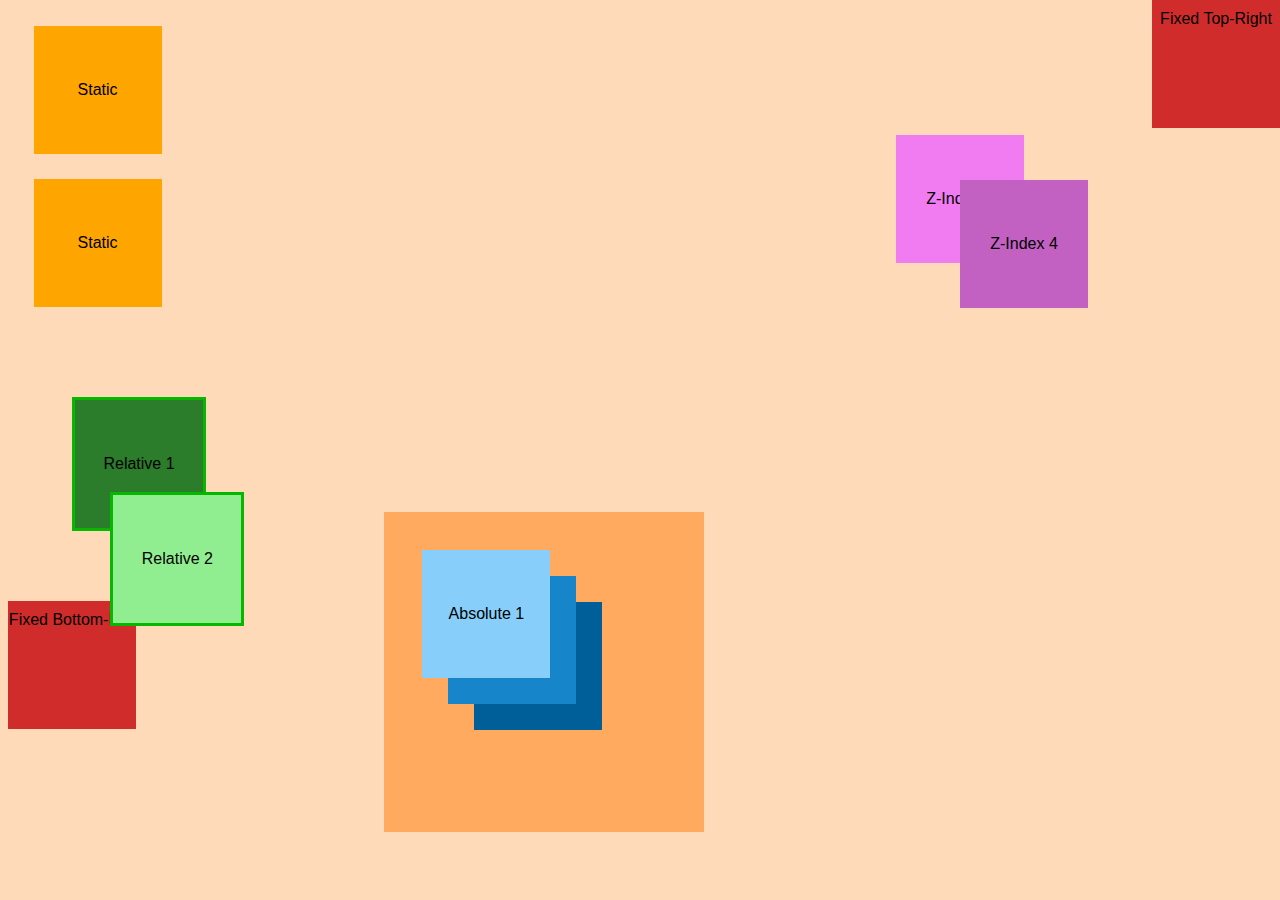
==== index.html @ 9e0d685a "Rename task.html to index.html" ====
<!DOCTYPE html>
<html lang="en">

<head>
    <meta charset="UTF-8">
    <meta name="viewport" content="width=device-width, initial-scale=1.0">
    <title>Advanced Positioning Task</title>
    <style>
        body
        {
            background-color: peachpuff;
            text-wrap: wrap;
            font-family: Verdana, Geneva, Tahoma, sans-serif;
        }
        .box-static
        {
            display:flex;
            flex-direction: row;
            background-color: orange;
            width: 10vw;
            height: 10vw;
            text-align: center;
            align-items: center;
            justify-content:center;
            border: 3px;
            margin: 2vw;
            text-wrap: wrap;
        }
        .box-relative-1
        {
            display:block;
            width: 10vw;
            height: 10vw;
            text-align: center;
            line-height: 10vw;
            position: relative;
            top: 5vw;
            left:5vw;
            background-color: rgb(43, 124, 43);
            border: 3px solid rgb(6, 183, 0);
        }
        .box-relative-2
        {
            display:block;
            width: 10vw;
            height: 10vw;
            text-align: center;
            line-height: 10vw;
            position: relative;
            top: 2vw;
            left:8vw;
            background-color: lightgreen;
            border: 3px solid rgb(6, 183, 0);
        }
        .container
        {
            display: block;
            width: 25vw;
            height: 25vw;
            text-align: center;
            line-height: 10vw;
            position:absolute;
            left: 30vw;
            top: 40vw;
            background-color: rgb(255, 170, 95);
        }
        .box-absolute-1
        {
            position:absolute;
            width: 10vw;
            height: 10vw;
            left: 3vw;
            top: 3vw;
            background-color: lightskyblue;
            z-index: 3;
        }
        .box-absolute-2
        {
            position:absolute;
            width: 10vw;
            height: 10vw;
            left: 5vw;
            top: 5vw;
            background-color: rgb(23, 133, 202);
            z-index: 2;
        }
        .box-absolute-3
        {
            position:absolute;
            width: 10vw;
            height: 10vw;
            left: 7vw;
            top: 7vw;
            background-color: rgb(0, 94, 152);
            z-index: 1;
        }
        .box-zindex-1
        {
            position:absolute;
            top: 15%;
            left:70%;
            width: 10vw;
            height: 10vw;
            background-color: rgb(241, 123, 241);
            z-index: 1;
            text-align: center;
            line-height: 10vw;
        }
        .box-zindex-2
        {
            position:absolute;
            top: 20%;
            left:75%;
            width: 10vw;
            height: 10vw;
            background-color: rgb(195, 97, 195);
            z-index: 2;
            text-align: center;
            line-height: 10vw;
        }
        .box-fixed-1
        {
            width: 10vw;
            height: 10vw;
            display:block;
            position:absolute;
            top:0%;
            left:90%;
            background-color: rgb(209, 44, 44);
            text-align: center;
            line-height: 3vw;
        }
        .box-fixed-2
        {
            width: 10vw;
            height: 10vw;
            display:flexbox;
            justify-content: start;
            align-items: end;
            background-color: rgb(209, 44, 44);
            text-align: center;
            line-height: 3vw;
        }
        @media only screen and (max-width: 600px) 
        {
            *
            {
                font-size: 0.8em; 
            }
        }
        @media only screen and (min-width: 601px) 
        {
            * 
            {
                font-size: 1em; 
            }   
        }
    </style>
</head>

<body>

    <!-- Static positioned boxes -->
    <div class="box-static">Static</div>
    <div class="box-static">Static</div>
    
    <!-- Relative positioned boxes -->
    <div class="box-relative-1">Relative 1</div>
    <div class="box-relative-2">Relative 2</div>

    <!-- Container with absolute positioned boxes inside -->
    <div class="container">
        <div class="box-absolute-1">Absolute 1</div>
        <div class="box-absolute-2">Absolute 2</div>
        <div class="box-absolute-3">Absolute 3</div>
    </div>

    <!-- Overlapping boxes with z-index outside container -->
    <div class="box-zindex-1">Z-Index 5</div>
    <div class="box-zindex-2">Z-Index 4</div>

    <!-- Fixed positioned boxes -->
    <div class="box-fixed-1">Fixed Top-Right</div>
    <div class="box-fixed-2">Fixed Bottom-Left</div>

</body>

</html>
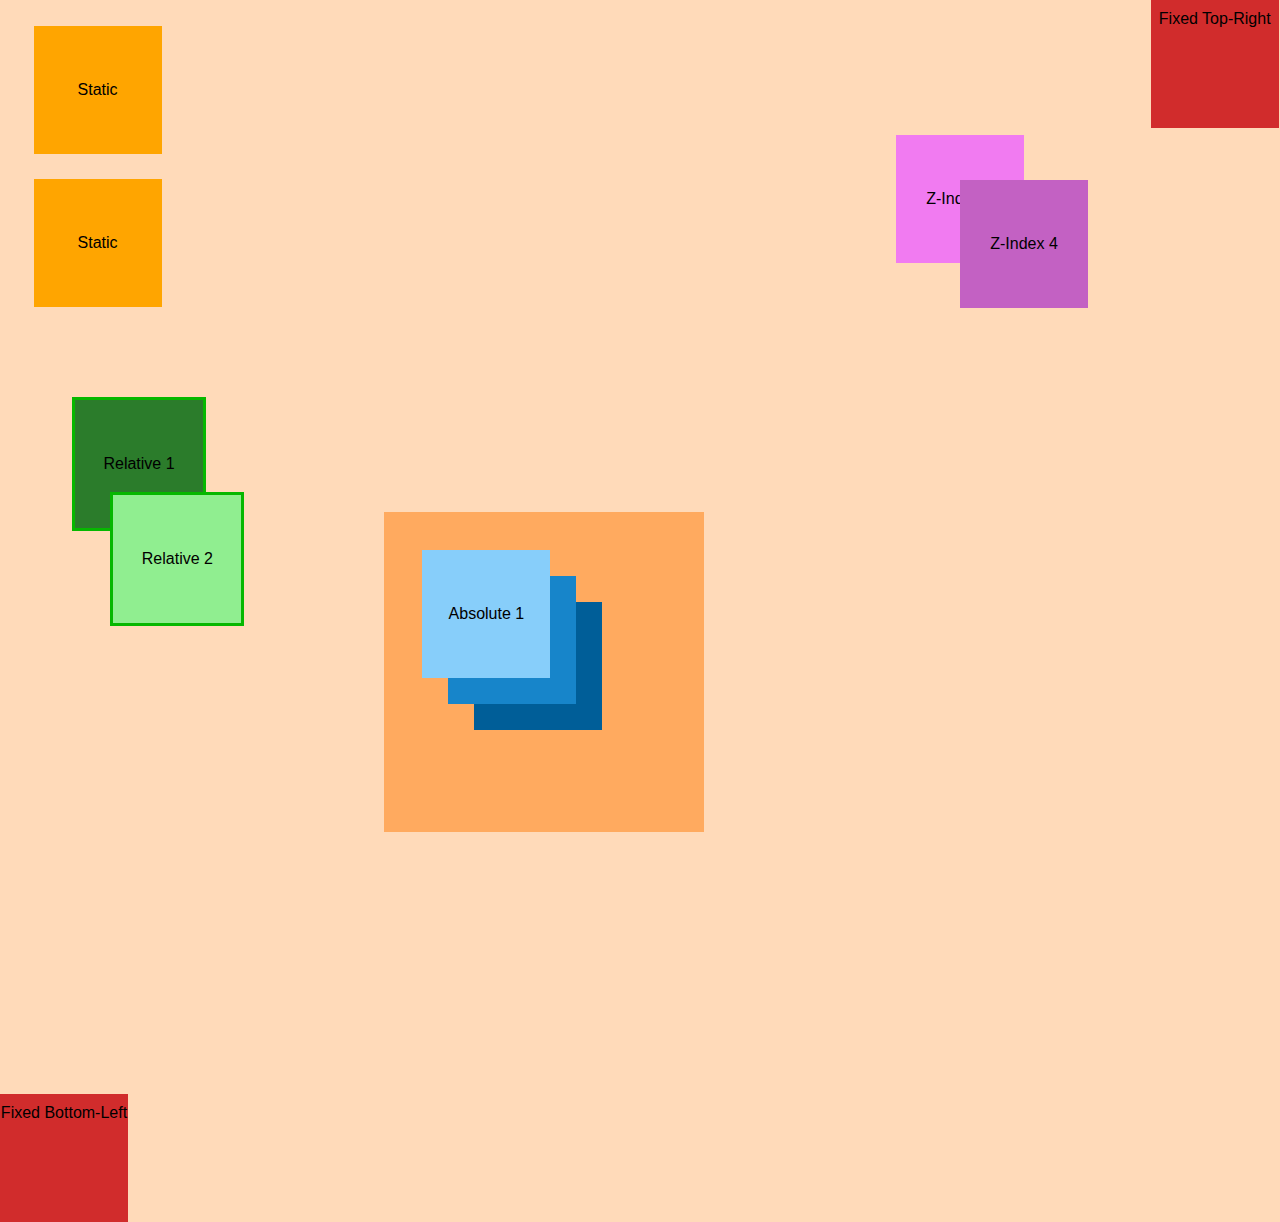
==== commit 7d424f4c: "flex-3" ====
--- a/index.html
+++ b/index.html
@@ -125,7 +125,7 @@
             display:block;
             position:absolute;
             top:0%;
-            left:90%;
+            left:89.9%;
             background-color: rgb(209, 44, 44);
             text-align: center;
             line-height: 3vw;
@@ -134,9 +134,10 @@
         {
             width: 10vw;
             height: 10vw;
-            display:flexbox;
-            justify-content: start;
-            align-items: end;
+            display:block;
+            position:absolute;
+            top:121.5%;
+            left:0%;
             background-color: rgb(209, 44, 44);
             text-align: center;
             line-height: 3vw;
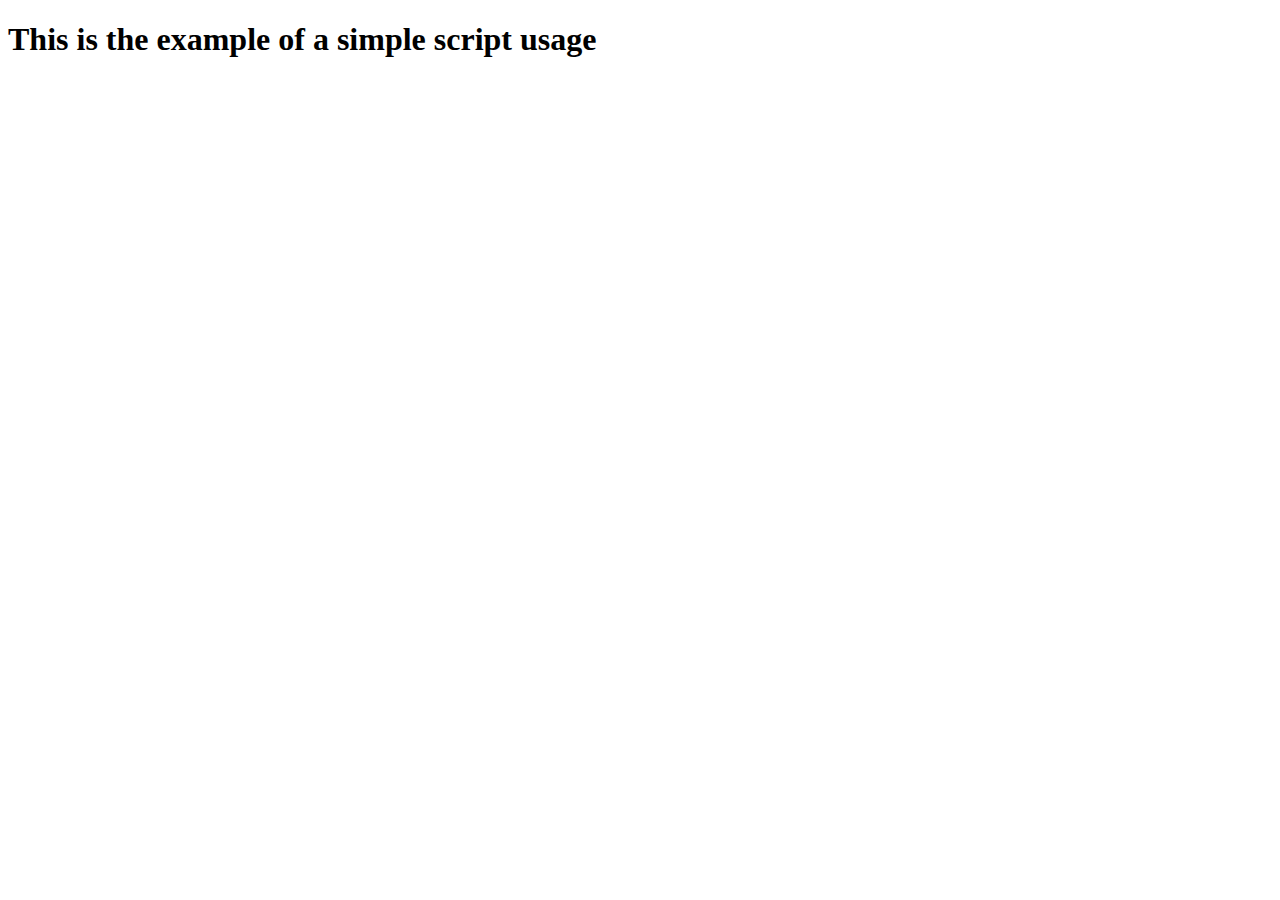
==== commit 99785f20: "script-2" ====
--- a/index.html
+++ b/index.html
@@ -1,189 +1,11 @@
 <!DOCTYPE html>
-<html lang="en">
-
-<head>
+<html lang="ru">
+  <head>
     <meta charset="UTF-8">
     <meta name="viewport" content="width=device-width, initial-scale=1.0">
-    <title>Advanced Positioning Task</title>
-    <style>
-        body
-        {
-            background-color: peachpuff;
-            text-wrap: wrap;
-            font-family: Verdana, Geneva, Tahoma, sans-serif;
-        }
-        .box-static
-        {
-            display:flex;
-            flex-direction: row;
-            background-color: orange;
-            width: 10vw;
-            height: 10vw;
-            text-align: center;
-            align-items: center;
-            justify-content:center;
-            border: 3px;
-            margin: 2vw;
-            text-wrap: wrap;
-        }
-        .box-relative-1
-        {
-            display:block;
-            width: 10vw;
-            height: 10vw;
-            text-align: center;
-            line-height: 10vw;
-            position: relative;
-            top: 5vw;
-            left:5vw;
-            background-color: rgb(43, 124, 43);
-            border: 3px solid rgb(6, 183, 0);
-        }
-        .box-relative-2
-        {
-            display:block;
-            width: 10vw;
-            height: 10vw;
-            text-align: center;
-            line-height: 10vw;
-            position: relative;
-            top: 2vw;
-            left:8vw;
-            background-color: lightgreen;
-            border: 3px solid rgb(6, 183, 0);
-        }
-        .container
-        {
-            display: block;
-            width: 25vw;
-            height: 25vw;
-            text-align: center;
-            line-height: 10vw;
-            position:absolute;
-            left: 30vw;
-            top: 40vw;
-            background-color: rgb(255, 170, 95);
-        }
-        .box-absolute-1
-        {
-            position:absolute;
-            width: 10vw;
-            height: 10vw;
-            left: 3vw;
-            top: 3vw;
-            background-color: lightskyblue;
-            z-index: 3;
-        }
-        .box-absolute-2
-        {
-            position:absolute;
-            width: 10vw;
-            height: 10vw;
-            left: 5vw;
-            top: 5vw;
-            background-color: rgb(23, 133, 202);
-            z-index: 2;
-        }
-        .box-absolute-3
-        {
-            position:absolute;
-            width: 10vw;
-            height: 10vw;
-            left: 7vw;
-            top: 7vw;
-            background-color: rgb(0, 94, 152);
-            z-index: 1;
-        }
-        .box-zindex-1
-        {
-            position:absolute;
-            top: 15%;
-            left:70%;
-            width: 10vw;
-            height: 10vw;
-            background-color: rgb(241, 123, 241);
-            z-index: 1;
-            text-align: center;
-            line-height: 10vw;
-        }
-        .box-zindex-2
-        {
-            position:absolute;
-            top: 20%;
-            left:75%;
-            width: 10vw;
-            height: 10vw;
-            background-color: rgb(195, 97, 195);
-            z-index: 2;
-            text-align: center;
-            line-height: 10vw;
-        }
-        .box-fixed-1
-        {
-            width: 10vw;
-            height: 10vw;
-            display:block;
-            position:absolute;
-            top:0%;
-            left:89.9%;
-            background-color: rgb(209, 44, 44);
-            text-align: center;
-            line-height: 3vw;
-        }
-        .box-fixed-2
-        {
-            width: 10vw;
-            height: 10vw;
-            display:block;
-            position:absolute;
-            top:121.5%;
-            left:0%;
-            background-color: rgb(209, 44, 44);
-            text-align: center;
-            line-height: 3vw;
-        }
-        @media only screen and (max-width: 600px) 
-        {
-            *
-            {
-                font-size: 0.8em; 
-            }
-        }
-        @media only screen and (min-width: 601px) 
-        {
-            * 
-            {
-                font-size: 1em; 
-            }   
-        }
-    </style>
-</head>
-
-<body>
-
-    <!-- Static positioned boxes -->
-    <div class="box-static">Static</div>
-    <div class="box-static">Static</div>
-    
-    <!-- Relative positioned boxes -->
-    <div class="box-relative-1">Relative 1</div>
-    <div class="box-relative-2">Relative 2</div>
-
-    <!-- Container with absolute positioned boxes inside -->
-    <div class="container">
-        <div class="box-absolute-1">Absolute 1</div>
-        <div class="box-absolute-2">Absolute 2</div>
-        <div class="box-absolute-3">Absolute 3</div>
-    </div>
-
-    <!-- Overlapping boxes with z-index outside container -->
-    <div class="box-zindex-1">Z-Index 5</div>
-    <div class="box-zindex-2">Z-Index 4</div>
-
-    <!-- Fixed positioned boxes -->
-    <div class="box-fixed-1">Fixed Top-Right</div>
-    <div class="box-fixed-2">Fixed Bottom-Left</div>
-
-</body>
-
-</html>
+    <title>Simple Script</title>
+  </head>
+  <body>
+    <h1>This is the example of a simple script usage</h1>
+  </body>
+</html>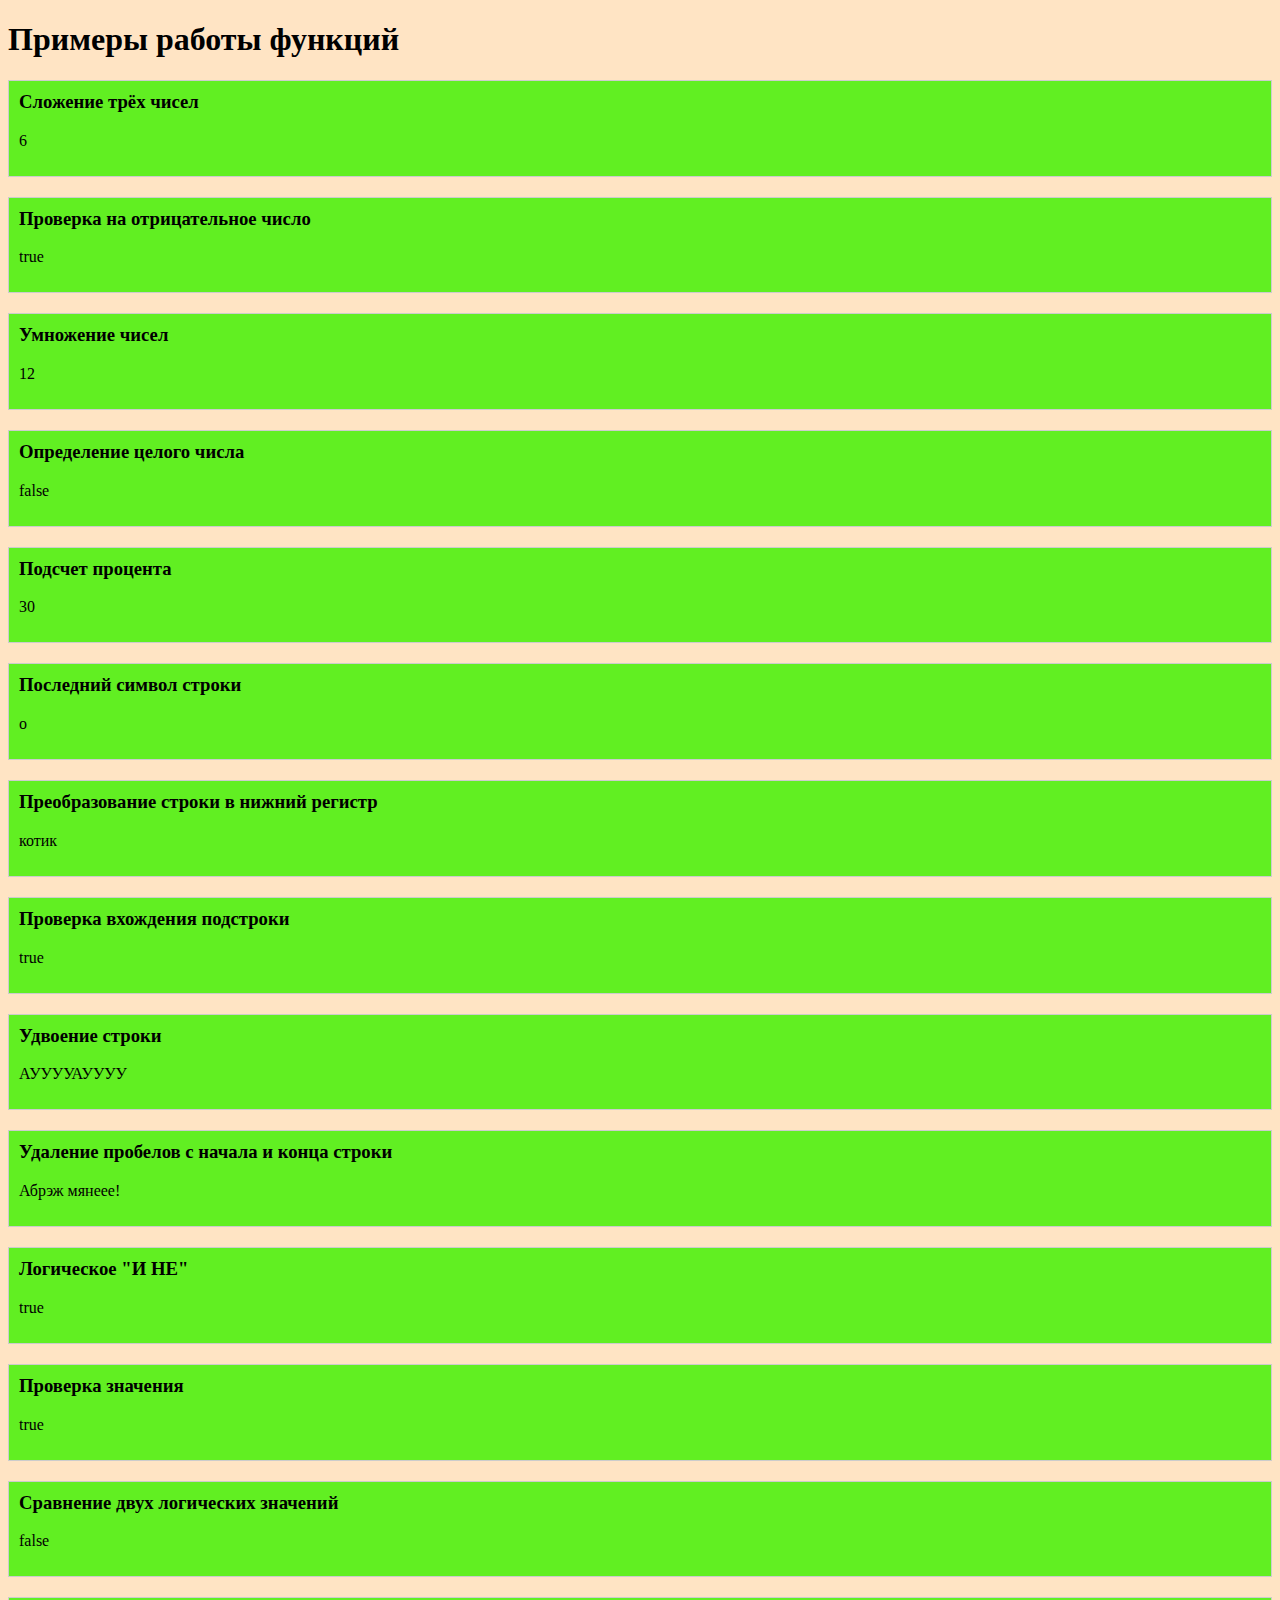
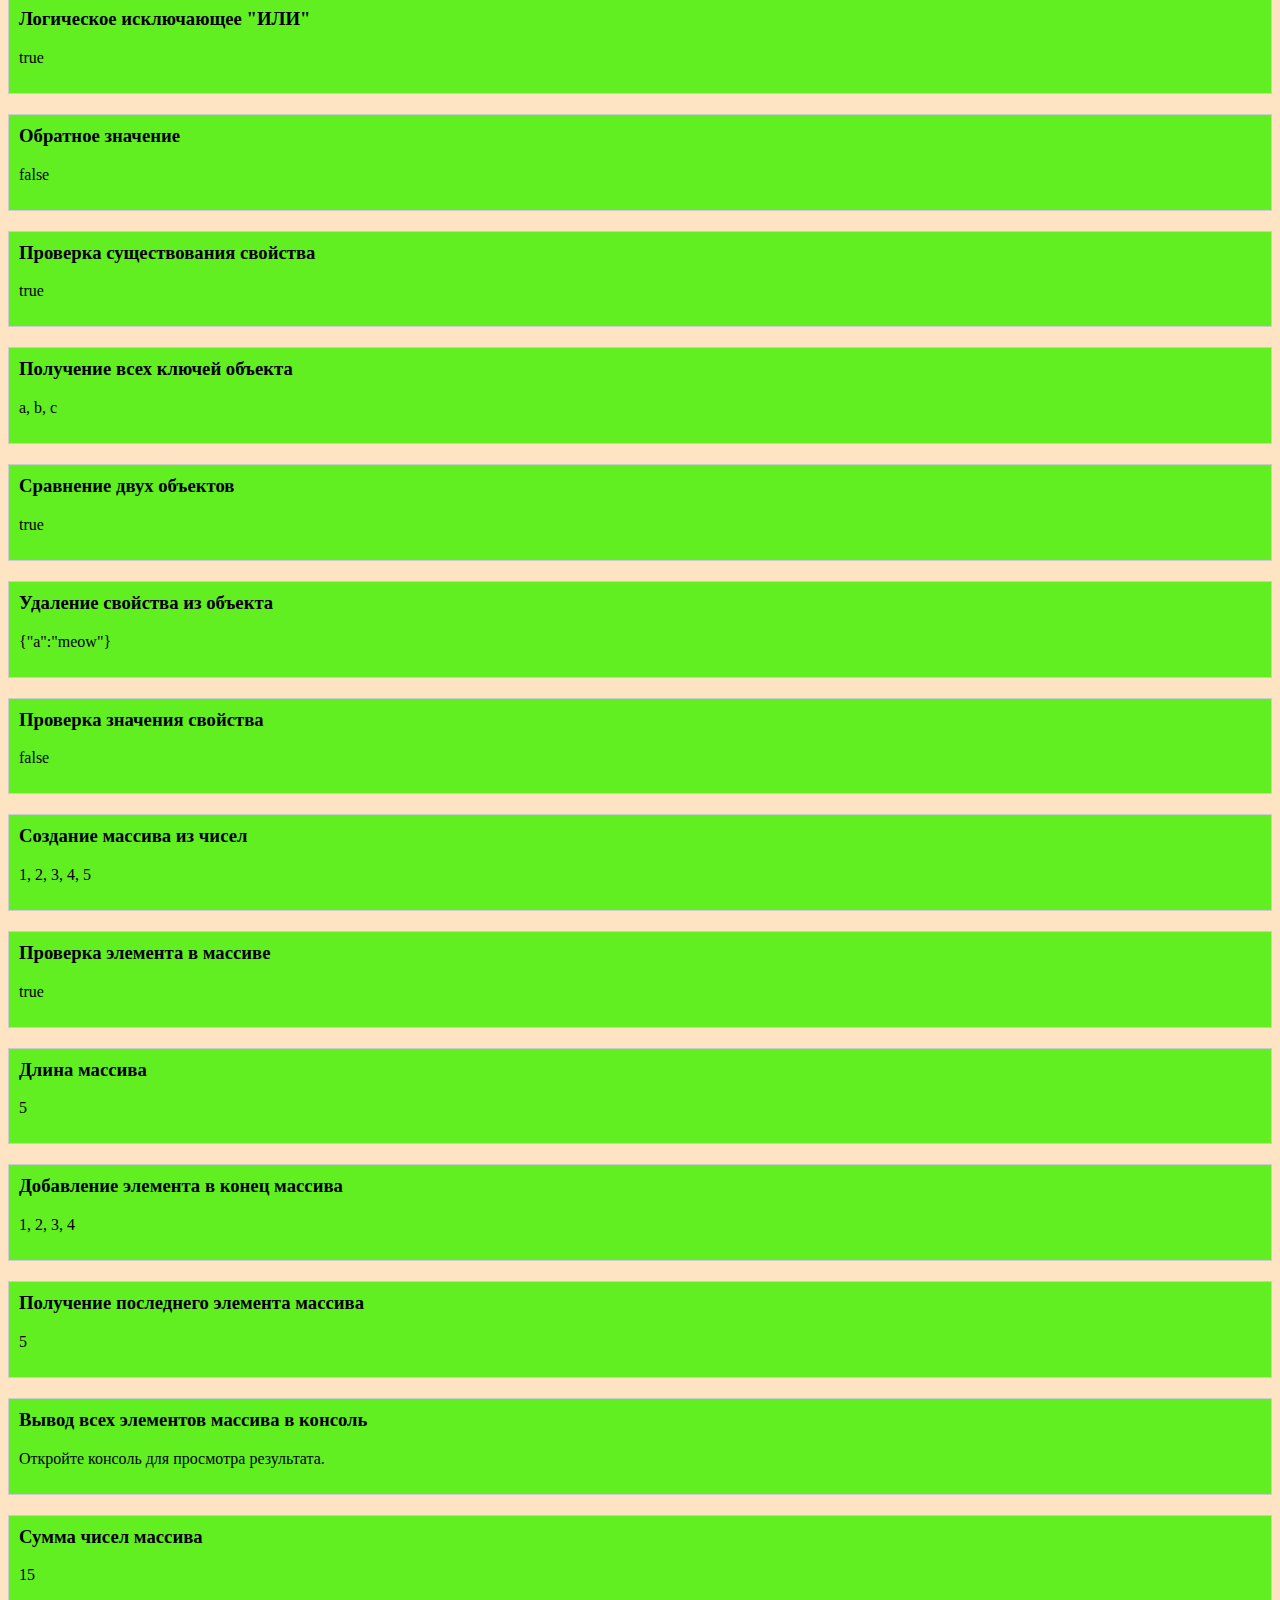
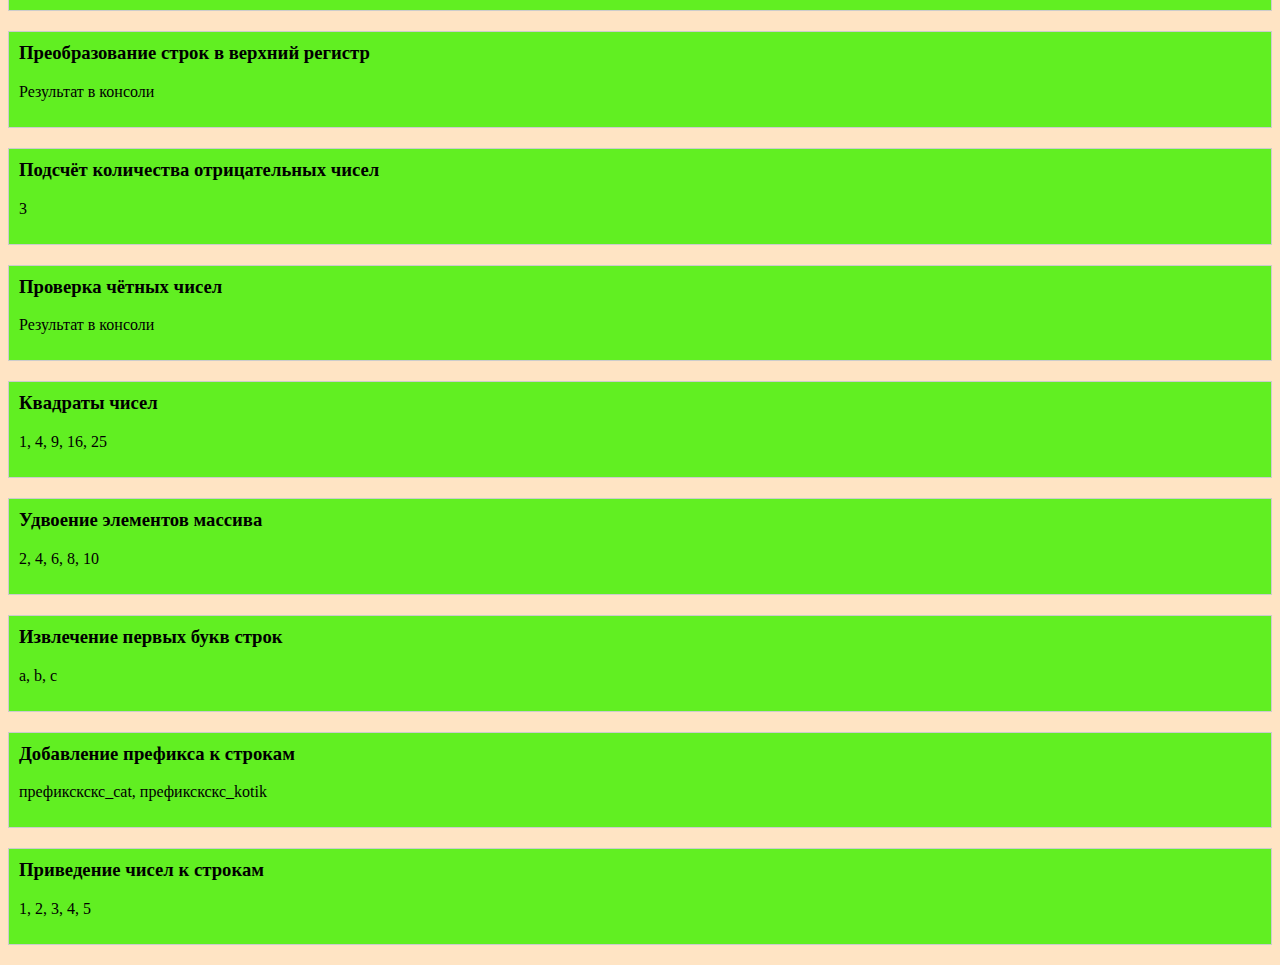
==== commit 6b78a59d: "final js simple" ====
--- a/index.html
+++ b/index.html
@@ -1,11 +1,369 @@
 <!DOCTYPE html>
 <html lang="ru">
-  <head>
+<head>
     <meta charset="UTF-8">
-    <meta name="viewport" content="width=device-width, initial-scale=1.0">
-    <title>Simple Script</title>
-  </head>
-  <body>
-    <h1>This is the example of a simple script usage</h1>
-  </body>
-</html>+    <title>Примеры работы функций</title>
+    <style>
+        body{
+          background-color: bisque;
+        }
+        .example {
+            margin-bottom: 20px;
+            border: 1px solid #ccc;
+            padding: 10px;
+            background-color: rgba(66, 241, 2, 0.836);
+        }
+        .example h3 {
+            margin-top: 0;
+        }
+    </style>
+</head>
+<body>
+    <h1>Примеры работы функций</h1>
+
+    <div class="example">
+        <h3>Сложение трёх чисел</h3>
+        <p id="sumThree"></p>
+    </div>
+    <div class="example">
+        <h3>Проверка на отрицательное число</h3>
+        <p id="isNegative"></p>
+    </div>
+    <div class="example">
+        <h3>Умножение чисел</h3>
+        <p id="multiply"></p>
+    </div>
+    <div class="example">
+        <h3>Определение целого числа</h3>
+        <p id="isInteger"></p>
+    </div>
+    <div class="example">
+        <h3>Подсчет процента</h3>
+        <p id="percentage"></p>
+    </div>
+    <div class="example">
+        <h3>Последний символ строки</h3>
+        <p id="lastChar"></p>
+    </div>
+    <div class="example">
+        <h3>Преобразование строки в нижний регистр</h3>
+        <p id="toLower"></p>
+    </div>
+    <div class="example">
+        <h3>Проверка вхождения подстроки</h3>
+        <p id="contains"></p>
+    </div>
+    <div class="example">
+        <h3>Удвоение строки</h3>
+        <p id="repeatTwice"></p>
+    </div>
+    <div class="example">
+        <h3>Удаление пробелов с начала и конца строки</h3>
+        <p id="trimSpaces"></p>
+    </div>
+    <div class="example">
+        <h3>Логическое "И НЕ"</h3>
+        <p id="andNot"></p>
+    </div>
+    <div class="example">
+        <h3>Проверка значения</h3>
+        <p id="isTrue"></p>
+    </div>
+    <div class="example">
+        <h3>Сравнение двух логических значений</h3>
+        <p id="isSame"></p>
+    </div>
+    <div class="example">
+        <h3>Логическое исключающее "ИЛИ"</h3>
+        <p id="xor"></p>
+    </div>
+    <div class="example">
+        <h3>Обратное значение</h3>
+        <p id="toggle"></p>
+    </div>
+    <div class="example">
+        <h3>Проверка существования свойства</h3>
+        <p id="hasKey"></p>
+    </div>
+    <div class="example">
+        <h3>Получение всех ключей объекта</h3>
+        <p id="getKeys"></p>
+    </div>
+    <div class="example">
+        <h3>Сравнение двух объектов</h3>
+        <p id="isEqual"></p>
+    </div>
+    <div class="example">
+        <h3>Удаление свойства из объекта</h3>
+        <p id="removeKey"></p>
+    </div>
+    <div class="example">
+        <h3>Проверка значения свойства</h3>
+        <p id="isValueEqual"></p>
+    </div>
+    <div class="example">
+        <h3>Создание массива из чисел</h3>
+        <p id="createArray"></p>
+    </div>
+    <div class="example">
+        <h3>Проверка элемента в массиве</h3>
+        <p id="containsArray"></p>
+    </div>
+    <div class="example">
+        <h3>Длина массива</h3>
+        <p id="getLength"></p>
+    </div>
+    <div class="example">
+        <h3>Добавление элемента в конец массива</h3>
+        <p id="addToEnd"></p>
+    </div>
+    <div class="example">
+        <h3>Получение последнего элемента массива</h3>
+        <p id="getLastElement"></p>
+    </div>
+    <div class="example">
+        <h3>Вывод всех элементов массива в консоль</h3>
+        <p>Откройте консоль для просмотра результата.</p>
+        <p id="logElements"></p>
+    </div>
+    <div class="example">
+        <h3>Сумма чисел массива</h3>
+        <p id="sumArray"></p>
+    </div>
+    <div class="example">
+        <h3>Преобразование строк в верхний регистр</h3>
+        <p>Результат в консоли</p>
+        <p id="toUpperCase"></p>
+    </div>
+    <div class="example">
+        <h3>Подсчёт количества отрицательных чисел</h3>
+        <p id="countNegatives"></p>
+    </div>
+    <div class="example">
+        <h3>Проверка чётных чисел</h3>
+        <p>Результат в консоли</p>
+        <p id="logEven"></p>
+    </div>
+    <div class="example">
+        <h3>Квадраты чисел</h3>
+        <p id="squareNumbers"></p>
+    </div>
+    <div class="example">
+        <h3>Удвоение элементов массива</h3>
+        <p id="doubleElements"></p>
+    </div>
+    <div class="example">
+        <h3>Извлечение первых букв строк</h3>
+        <p id="getFirstLetters"></p>
+    </div>
+    <div class="example">
+        <h3>Добавление префикса к строкам</h3>
+        <p id="addPrefix"></p>
+    </div>
+    <div class="example">
+        <h3>Приведение чисел к строкам</h3>
+        <p id="numbersToStrings"></p>
+    </div>
+
+    <script>
+        function sumThree(a, b, c) {
+            return a + b + c;
+        }
+        document.getElementById("sumThree").innerText = sumThree(1, 2, 3);
+
+        function isNegative(num) {
+            return num < 0;
+        }
+        document.getElementById("isNegative").innerText = isNegative(-5);
+
+        function multiply(a, b) {
+            return a * b;
+        }
+        document.getElementById("multiply").innerText = multiply(3, 4);
+
+        function isInteger(num) {
+            return Number.isInteger(num);
+        }
+        document.getElementById("isInteger").innerText = isInteger(4.5);
+
+        function percentage(total, percent) {
+            return (total * percent) / 100;
+        }
+        document.getElementById("percentage").innerText = percentage(200, 15);
+
+        function lastChar(str) {
+            return str.charAt(str.length - 1);
+        }
+        document.getElementById("lastChar").innerText = lastChar("Hello");
+
+        function toLower(str) {
+            return str.toLowerCase();
+        }
+        document.getElementById("toLower").innerText = toLower("КОТИК");
+
+        function contains(str, subStr) {
+            return str.includes(subStr);
+        }
+        document.getElementById("contains").innerText = contains("Котик", "Кот");
+
+        function repeatTwice(str) {
+            return str + str;
+        }
+        document.getElementById("repeatTwice").innerText = repeatTwice("АУУУУ");
+
+        function trimSpaces(str) {
+            return str.trim();
+        }
+        document.getElementById("trimSpaces").innerText = trimSpaces("  Абрэж мянеее!  ");
+
+        function andNot(a, b) {
+            return a && !b;
+        }
+        document.getElementById("andNot").innerText = andNot(true, false);
+
+        function isTrue(value) {
+            return value === true;
+        }
+        document.getElementById("isTrue").innerText = isTrue(true);
+
+        function isSame(a, b) {
+            return a === b;
+        }
+        document.getElementById("isSame").innerText = isSame(true, false);
+
+        function xor(a, b) {
+            return !!(a ^ b);
+        }
+        document.getElementById("xor").innerText = xor(true, false);
+
+        function toggle(value) {
+            return !value;
+        }
+        document.getElementById("toggle").innerText = toggle(true);
+
+        function hasKey(obj, key) {
+            return obj.hasOwnProperty(key);
+        }
+        document.getElementById("hasKey").innerText = hasKey({ a: "meow", b: "kiskis" }, "a");
+
+        function getKeys(obj) {
+            return Object.keys(obj).join(", ");
+        }
+        document.getElementById("getKeys").innerText = getKeys({ a: "meow", b: "kiskis", c: "woof" });
+
+        function isEqual(obj1, obj2) {
+            return JSON.stringify(obj1) === JSON.stringify(obj2);
+        }
+        document.getElementById("isEqual").innerText = isEqual({ a: "meow", b: "kiskis" }, { a: "meow", b: "kiskis" });
+
+        function removeKey(obj, key) {
+            delete obj[key];
+            return obj;
+        }
+        document.getElementById("removeKey").innerText = JSON.stringify(removeKey({ a: "meow", b: "kiskis" }, "b"));
+
+        function isValueEqual(obj, key, value) {
+            return obj[key] === value;
+        }
+        document.getElementById("isValueEqual").innerText = isValueEqual({ a: "meow", b: "kiskis" }, "b", 2);
+
+        function createArray(start, end) {
+            let array = [];
+            for (let i = start; i <= end; i++) {
+                array.push(i);
+            }
+            return array;
+        }
+        document.getElementById("createArray").innerText = createArray(1, 5).join(", ");
+
+        function contains(array, element) {
+            return array.includes(element);
+        }
+        document.getElementById("containsArray").innerText = contains([1, 2, 3, 4, 5], 3);
+
+        function getLength(array) {
+            return array.length;
+        }
+        document.getElementById("getLength").innerText = getLength([1, 2, 3, 4, 5]);
+
+        function addToEnd(array, element) {
+            array.push(element);
+            return array;
+        }
+        document.getElementById("addToEnd").innerText = addToEnd([1, 2, 3], 4).join(", ");
+
+        function getLastElement(array) {
+            return array[array.length - 1];
+        }
+        document.getElementById("getLastElement").innerText = getLastElement([1, 2, 3, 4, 5]);
+
+        function logElements(array) {
+            array.forEach(element => console.log(element));
+        }
+        logElements([101, 222, 330, 444, 555]);
+
+        function sumArray(array) {
+            let sum = 0;
+            array.forEach(element => {
+                sum += element;
+            });
+            return sum;
+        }
+        document.getElementById("sumArray").innerText = sumArray([1, 2, 3, 4, 5]);
+
+        function toUpperCase(array) {
+            array.forEach(element => {
+                if (typeof element === 'string') {
+                    console.log(element.toUpperCase());
+                }
+            });
+        }
+        toUpperCase(["я", "устал"]);
+
+        function countNegatives(array) {
+            let count = 0;
+            array.forEach(element => {
+                if (element < 0) {
+                    count++;
+                }
+            });
+            return count;
+        }
+        document.getElementById("countNegatives").innerText = countNegatives([-1, 2, -3, 4, -5]);
+
+        function logEven(array) {
+            array.forEach(element => {
+                if (element % 2 === 0) {
+                    console.log(element);
+                }
+            });
+        }
+        logEven([1, 2, 3, 4, 5, 6, 7, 8, 9, 111, 112, 777, 666]);
+
+        function squareNumbers(array) {
+            return array.map(num => num * num);
+        }
+        document.getElementById("squareNumbers").innerText = squareNumbers([1, 2, 3, 4, 5]).join(", ");
+
+        function doubleElements(array) {
+            return array.map(num => num * 2);
+        }
+        document.getElementById("doubleElements").innerText = doubleElements([1, 2, 3, 4, 5]).join(", ");
+
+        function getFirstLetters(array) {
+            return array.map(str => str.charAt(0));
+        }
+        document.getElementById("getFirstLetters").innerText = getFirstLetters(["apple", "banana", "cinnamon"]).join(", ");
+
+        function addPrefix(array, prefix) {
+            return array.map(str => prefix + str);
+        }
+        document.getElementById("addPrefix").innerText = addPrefix(["cat", "kotik"], "префикскскс_").join(", ");
+
+        function numbersToStrings(array) {
+            return array.map(num => num.toString());
+        }
+        document.getElementById("numbersToStrings").innerText = numbersToStrings([1, 2, 3, 4, 5]).join(", ");
+    </script>
+</body>
+</html>
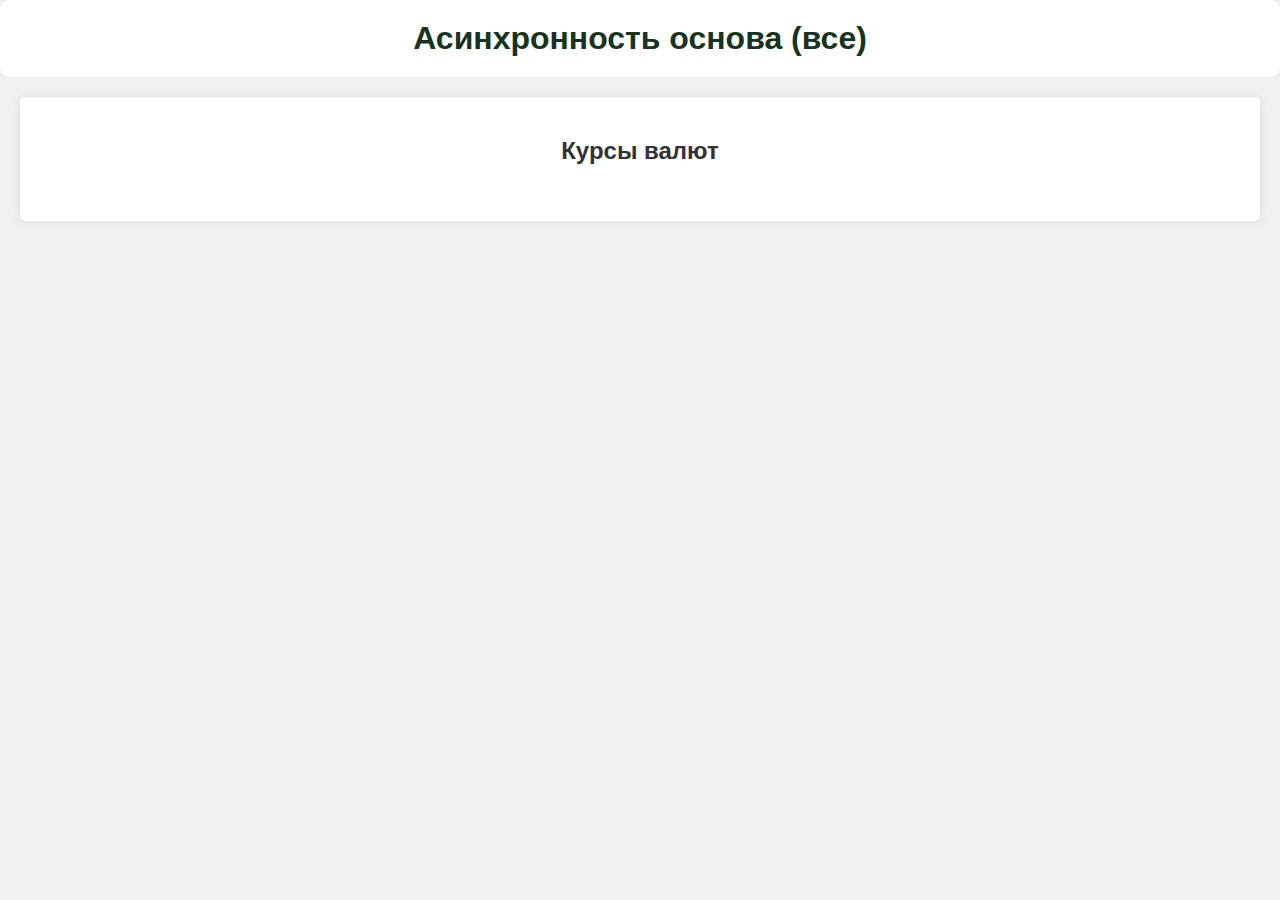
==== commit 6a05cea9: "Async JS" ====
--- a/index.html
+++ b/index.html
@@ -2,368 +2,23 @@
 <html lang="ru">
 <head>
     <meta charset="UTF-8">
-    <title>Примеры работы функций</title>
-    <style>
-        body{
-          background-color: bisque;
-        }
-        .example {
-            margin-bottom: 20px;
-            border: 1px solid #ccc;
-            padding: 10px;
-            background-color: rgba(66, 241, 2, 0.836);
-        }
-        .example h3 {
-            margin-top: 0;
-        }
-    </style>
+    <meta name="viewport" content="width=device-width, initial-scale=1.0">
+    <title>Async JS</title>
+    <link rel="stylesheet" href="styles.css">
 </head>
 <body>
-    <h1>Примеры работы функций</h1>
-
-    <div class="example">
-        <h3>Сложение трёх чисел</h3>
-        <p id="sumThree"></p>
+    <h1>Асинхронность основа (все)</h1>
+    <div id="content">
+        <div class="headers">
+            <h2>Курсы валют</h2>
+        </div>
+        <div class="content">
+            <ul id="exchange-rates"></ul>
+            <div id="informerBelarusbank"></div>
+            <script type="text/javascript" src="//belarusbank.by/informer?logotyp=1&ColorTextTitle=208d5a&ColorTextInformer=000000&ColorBackGround=85ff89&ColorTitleBackGround=58ff4d&ColorBorder=006030"></script>
+        </div>
+              
     </div>
-    <div class="example">
-        <h3>Проверка на отрицательное число</h3>
-        <p id="isNegative"></p>
-    </div>
-    <div class="example">
-        <h3>Умножение чисел</h3>
-        <p id="multiply"></p>
-    </div>
-    <div class="example">
-        <h3>Определение целого числа</h3>
-        <p id="isInteger"></p>
-    </div>
-    <div class="example">
-        <h3>Подсчет процента</h3>
-        <p id="percentage"></p>
-    </div>
-    <div class="example">
-        <h3>Последний символ строки</h3>
-        <p id="lastChar"></p>
-    </div>
-    <div class="example">
-        <h3>Преобразование строки в нижний регистр</h3>
-        <p id="toLower"></p>
-    </div>
-    <div class="example">
-        <h3>Проверка вхождения подстроки</h3>
-        <p id="contains"></p>
-    </div>
-    <div class="example">
-        <h3>Удвоение строки</h3>
-        <p id="repeatTwice"></p>
-    </div>
-    <div class="example">
-        <h3>Удаление пробелов с начала и конца строки</h3>
-        <p id="trimSpaces"></p>
-    </div>
-    <div class="example">
-        <h3>Логическое "И НЕ"</h3>
-        <p id="andNot"></p>
-    </div>
-    <div class="example">
-        <h3>Проверка значения</h3>
-        <p id="isTrue"></p>
-    </div>
-    <div class="example">
-        <h3>Сравнение двух логических значений</h3>
-        <p id="isSame"></p>
-    </div>
-    <div class="example">
-        <h3>Логическое исключающее "ИЛИ"</h3>
-        <p id="xor"></p>
-    </div>
-    <div class="example">
-        <h3>Обратное значение</h3>
-        <p id="toggle"></p>
-    </div>
-    <div class="example">
-        <h3>Проверка существования свойства</h3>
-        <p id="hasKey"></p>
-    </div>
-    <div class="example">
-        <h3>Получение всех ключей объекта</h3>
-        <p id="getKeys"></p>
-    </div>
-    <div class="example">
-        <h3>Сравнение двух объектов</h3>
-        <p id="isEqual"></p>
-    </div>
-    <div class="example">
-        <h3>Удаление свойства из объекта</h3>
-        <p id="removeKey"></p>
-    </div>
-    <div class="example">
-        <h3>Проверка значения свойства</h3>
-        <p id="isValueEqual"></p>
-    </div>
-    <div class="example">
-        <h3>Создание массива из чисел</h3>
-        <p id="createArray"></p>
-    </div>
-    <div class="example">
-        <h3>Проверка элемента в массиве</h3>
-        <p id="containsArray"></p>
-    </div>
-    <div class="example">
-        <h3>Длина массива</h3>
-        <p id="getLength"></p>
-    </div>
-    <div class="example">
-        <h3>Добавление элемента в конец массива</h3>
-        <p id="addToEnd"></p>
-    </div>
-    <div class="example">
-        <h3>Получение последнего элемента массива</h3>
-        <p id="getLastElement"></p>
-    </div>
-    <div class="example">
-        <h3>Вывод всех элементов массива в консоль</h3>
-        <p>Откройте консоль для просмотра результата.</p>
-        <p id="logElements"></p>
-    </div>
-    <div class="example">
-        <h3>Сумма чисел массива</h3>
-        <p id="sumArray"></p>
-    </div>
-    <div class="example">
-        <h3>Преобразование строк в верхний регистр</h3>
-        <p>Результат в консоли</p>
-        <p id="toUpperCase"></p>
-    </div>
-    <div class="example">
-        <h3>Подсчёт количества отрицательных чисел</h3>
-        <p id="countNegatives"></p>
-    </div>
-    <div class="example">
-        <h3>Проверка чётных чисел</h3>
-        <p>Результат в консоли</p>
-        <p id="logEven"></p>
-    </div>
-    <div class="example">
-        <h3>Квадраты чисел</h3>
-        <p id="squareNumbers"></p>
-    </div>
-    <div class="example">
-        <h3>Удвоение элементов массива</h3>
-        <p id="doubleElements"></p>
-    </div>
-    <div class="example">
-        <h3>Извлечение первых букв строк</h3>
-        <p id="getFirstLetters"></p>
-    </div>
-    <div class="example">
-        <h3>Добавление префикса к строкам</h3>
-        <p id="addPrefix"></p>
-    </div>
-    <div class="example">
-        <h3>Приведение чисел к строкам</h3>
-        <p id="numbersToStrings"></p>
-    </div>
-
-    <script>
-        function sumThree(a, b, c) {
-            return a + b + c;
-        }
-        document.getElementById("sumThree").innerText = sumThree(1, 2, 3);
-
-        function isNegative(num) {
-            return num < 0;
-        }
-        document.getElementById("isNegative").innerText = isNegative(-5);
-
-        function multiply(a, b) {
-            return a * b;
-        }
-        document.getElementById("multiply").innerText = multiply(3, 4);
-
-        function isInteger(num) {
-            return Number.isInteger(num);
-        }
-        document.getElementById("isInteger").innerText = isInteger(4.5);
-
-        function percentage(total, percent) {
-            return (total * percent) / 100;
-        }
-        document.getElementById("percentage").innerText = percentage(200, 15);
-
-        function lastChar(str) {
-            return str.charAt(str.length - 1);
-        }
-        document.getElementById("lastChar").innerText = lastChar("Hello");
-
-        function toLower(str) {
-            return str.toLowerCase();
-        }
-        document.getElementById("toLower").innerText = toLower("КОТИК");
-
-        function contains(str, subStr) {
-            return str.includes(subStr);
-        }
-        document.getElementById("contains").innerText = contains("Котик", "Кот");
-
-        function repeatTwice(str) {
-            return str + str;
-        }
-        document.getElementById("repeatTwice").innerText = repeatTwice("АУУУУ");
-
-        function trimSpaces(str) {
-            return str.trim();
-        }
-        document.getElementById("trimSpaces").innerText = trimSpaces("  Абрэж мянеее!  ");
-
-        function andNot(a, b) {
-            return a && !b;
-        }
-        document.getElementById("andNot").innerText = andNot(true, false);
-
-        function isTrue(value) {
-            return value === true;
-        }
-        document.getElementById("isTrue").innerText = isTrue(true);
-
-        function isSame(a, b) {
-            return a === b;
-        }
-        document.getElementById("isSame").innerText = isSame(true, false);
-
-        function xor(a, b) {
-            return !!(a ^ b);
-        }
-        document.getElementById("xor").innerText = xor(true, false);
-
-        function toggle(value) {
-            return !value;
-        }
-        document.getElementById("toggle").innerText = toggle(true);
-
-        function hasKey(obj, key) {
-            return obj.hasOwnProperty(key);
-        }
-        document.getElementById("hasKey").innerText = hasKey({ a: "meow", b: "kiskis" }, "a");
-
-        function getKeys(obj) {
-            return Object.keys(obj).join(", ");
-        }
-        document.getElementById("getKeys").innerText = getKeys({ a: "meow", b: "kiskis", c: "woof" });
-
-        function isEqual(obj1, obj2) {
-            return JSON.stringify(obj1) === JSON.stringify(obj2);
-        }
-        document.getElementById("isEqual").innerText = isEqual({ a: "meow", b: "kiskis" }, { a: "meow", b: "kiskis" });
-
-        function removeKey(obj, key) {
-            delete obj[key];
-            return obj;
-        }
-        document.getElementById("removeKey").innerText = JSON.stringify(removeKey({ a: "meow", b: "kiskis" }, "b"));
-
-        function isValueEqual(obj, key, value) {
-            return obj[key] === value;
-        }
-        document.getElementById("isValueEqual").innerText = isValueEqual({ a: "meow", b: "kiskis" }, "b", 2);
-
-        function createArray(start, end) {
-            let array = [];
-            for (let i = start; i <= end; i++) {
-                array.push(i);
-            }
-            return array;
-        }
-        document.getElementById("createArray").innerText = createArray(1, 5).join(", ");
-
-        function contains(array, element) {
-            return array.includes(element);
-        }
-        document.getElementById("containsArray").innerText = contains([1, 2, 3, 4, 5], 3);
-
-        function getLength(array) {
-            return array.length;
-        }
-        document.getElementById("getLength").innerText = getLength([1, 2, 3, 4, 5]);
-
-        function addToEnd(array, element) {
-            array.push(element);
-            return array;
-        }
-        document.getElementById("addToEnd").innerText = addToEnd([1, 2, 3], 4).join(", ");
-
-        function getLastElement(array) {
-            return array[array.length - 1];
-        }
-        document.getElementById("getLastElement").innerText = getLastElement([1, 2, 3, 4, 5]);
-
-        function logElements(array) {
-            array.forEach(element => console.log(element));
-        }
-        logElements([101, 222, 330, 444, 555]);
-
-        function sumArray(array) {
-            let sum = 0;
-            array.forEach(element => {
-                sum += element;
-            });
-            return sum;
-        }
-        document.getElementById("sumArray").innerText = sumArray([1, 2, 3, 4, 5]);
-
-        function toUpperCase(array) {
-            array.forEach(element => {
-                if (typeof element === 'string') {
-                    console.log(element.toUpperCase());
-                }
-            });
-        }
-        toUpperCase(["я", "устал"]);
-
-        function countNegatives(array) {
-            let count = 0;
-            array.forEach(element => {
-                if (element < 0) {
-                    count++;
-                }
-            });
-            return count;
-        }
-        document.getElementById("countNegatives").innerText = countNegatives([-1, 2, -3, 4, -5]);
-
-        function logEven(array) {
-            array.forEach(element => {
-                if (element % 2 === 0) {
-                    console.log(element);
-                }
-            });
-        }
-        logEven([1, 2, 3, 4, 5, 6, 7, 8, 9, 111, 112, 777, 666]);
-
-        function squareNumbers(array) {
-            return array.map(num => num * num);
-        }
-        document.getElementById("squareNumbers").innerText = squareNumbers([1, 2, 3, 4, 5]).join(", ");
-
-        function doubleElements(array) {
-            return array.map(num => num * 2);
-        }
-        document.getElementById("doubleElements").innerText = doubleElements([1, 2, 3, 4, 5]).join(", ");
-
-        function getFirstLetters(array) {
-            return array.map(str => str.charAt(0));
-        }
-        document.getElementById("getFirstLetters").innerText = getFirstLetters(["apple", "banana", "cinnamon"]).join(", ");
-
-        function addPrefix(array, prefix) {
-            return array.map(str => prefix + str);
-        }
-        document.getElementById("addPrefix").innerText = addPrefix(["cat", "kotik"], "префикскскс_").join(", ");
-
-        function numbersToStrings(array) {
-            return array.map(num => num.toString());
-        }
-        document.getElementById("numbersToStrings").innerText = numbersToStrings([1, 2, 3, 4, 5]).join(", ");
-    </script>
+    <script src="script.js"></script>
 </body>
 </html>
--- a/styles.css
+++ b/styles.css
@@ -0,0 +1,44 @@
+body {
+    font-family: Arial, sans-serif;
+    background-color: #f0f0f0;
+    color: #333;
+    margin: 0;
+    padding: 0;
+}
+
+h1 {
+    background-color: #ffffff;
+    color: rgb(25, 51, 33);
+    text-align: center;
+    padding: 20px 0;
+    margin: 0;
+    border-radius: 10px;
+}
+.content.h{
+    text-align: center;
+    justify-content: center;
+}
+.headers
+{
+    display: flex;
+    justify-content: center;
+}
+#content {
+    display: flex;
+    flex-direction: column;
+    margin: 20px;
+    padding: 20px;
+    background-color: white;
+    border-radius: 5px;
+    box-shadow: 0 0 10px rgba(0, 0, 0, 0.1);
+}
+
+ul {
+    list-style-type: none;
+    padding: 0;
+}
+
+li {
+    padding: 8px 0;
+    /* border-bottom: 1px solid #ddd; */
+}
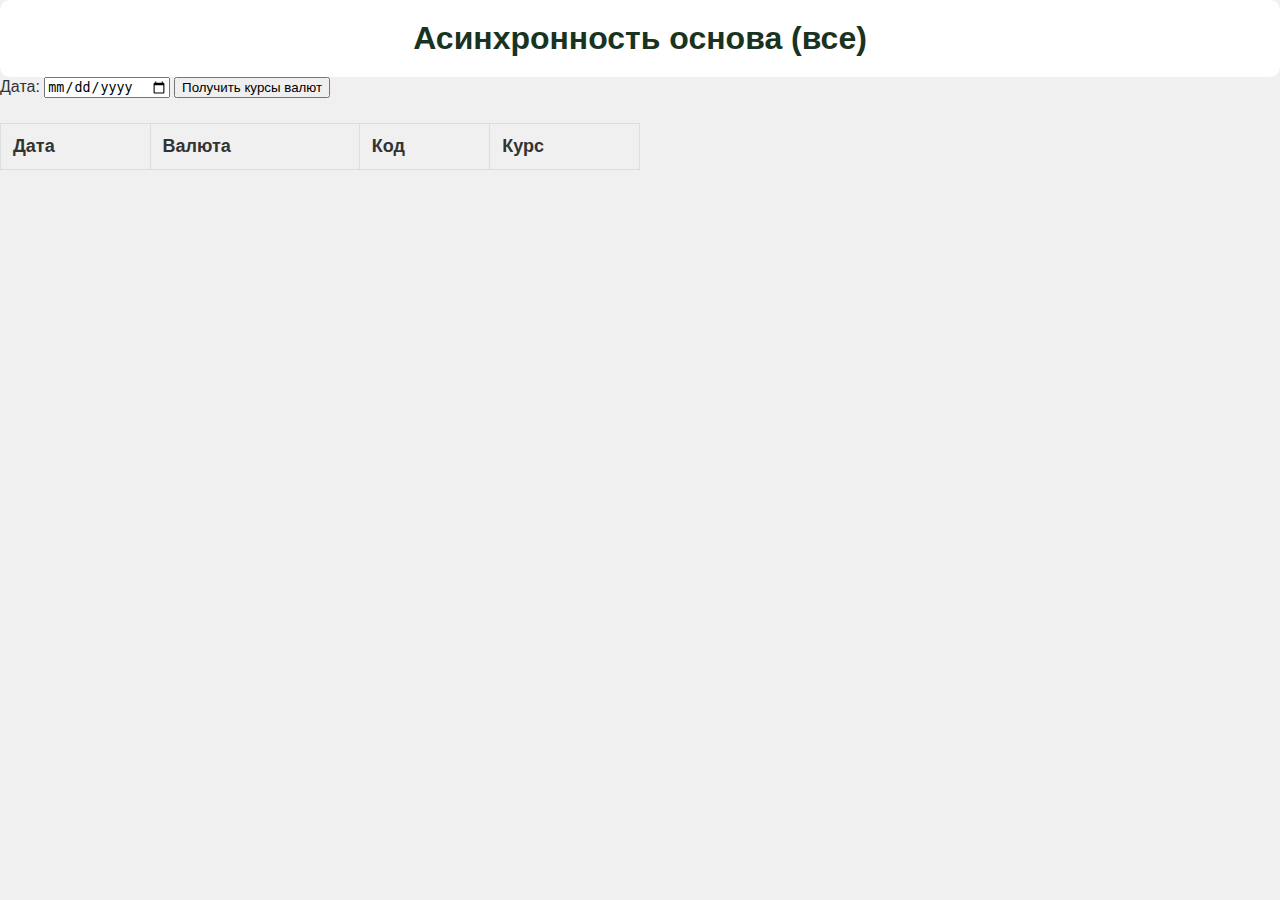
==== commit a9630687: "Async with currencies" ====
--- a/index.html
+++ b/index.html
@@ -8,17 +8,23 @@
 </head>
 <body>
     <h1>Асинхронность основа (все)</h1>
-    <div id="content">
-        <div class="headers">
-            <h2>Курсы валют</h2>
-        </div>
-        <div class="content">
-            <ul id="exchange-rates"></ul>
-            <div id="informerBelarusbank"></div>
-            <script type="text/javascript" src="//belarusbank.by/informer?logotyp=1&ColorTextTitle=208d5a&ColorTextInformer=000000&ColorBackGround=85ff89&ColorTitleBackGround=58ff4d&ColorBorder=006030"></script>
-        </div>
-              
-    </div>
+    <label for="date">Дата:</label> 
+    <input type="date" id="date" name="date"> 
+    <button id="fetch-rates">Получить курсы валют</button> 
+    <table> 
+        <thead> 
+            <tr> 
+                <th>Дата</th> 
+                <th>Валюта</th> 
+                <th>Код</th> 
+                <th>Курс</th> 
+            </tr> 
+        </thead> 
+        <tbody id="currency-table"> 
+            <!-- Данные будут вставлены здесь через JavaScript --> 
+        </tbody> 
+    </table>
+            
     <script src="script.js"></script>
 </body>
 </html>
--- a/styles.css
+++ b/styles.css
@@ -42,3 +42,13 @@
     padding: 8px 0;
     /* border-bottom: 1px solid #ddd; */
 }
+table { width: 50%;
+     border-collapse: collapse; 
+     margin: 25px 0; 
+     font-size: 18px; 
+     text-align: left; 
+} 
+table tr th, table tr td { 
+    padding: 12px; 
+    border: 1px solid #ddd; 
+}
